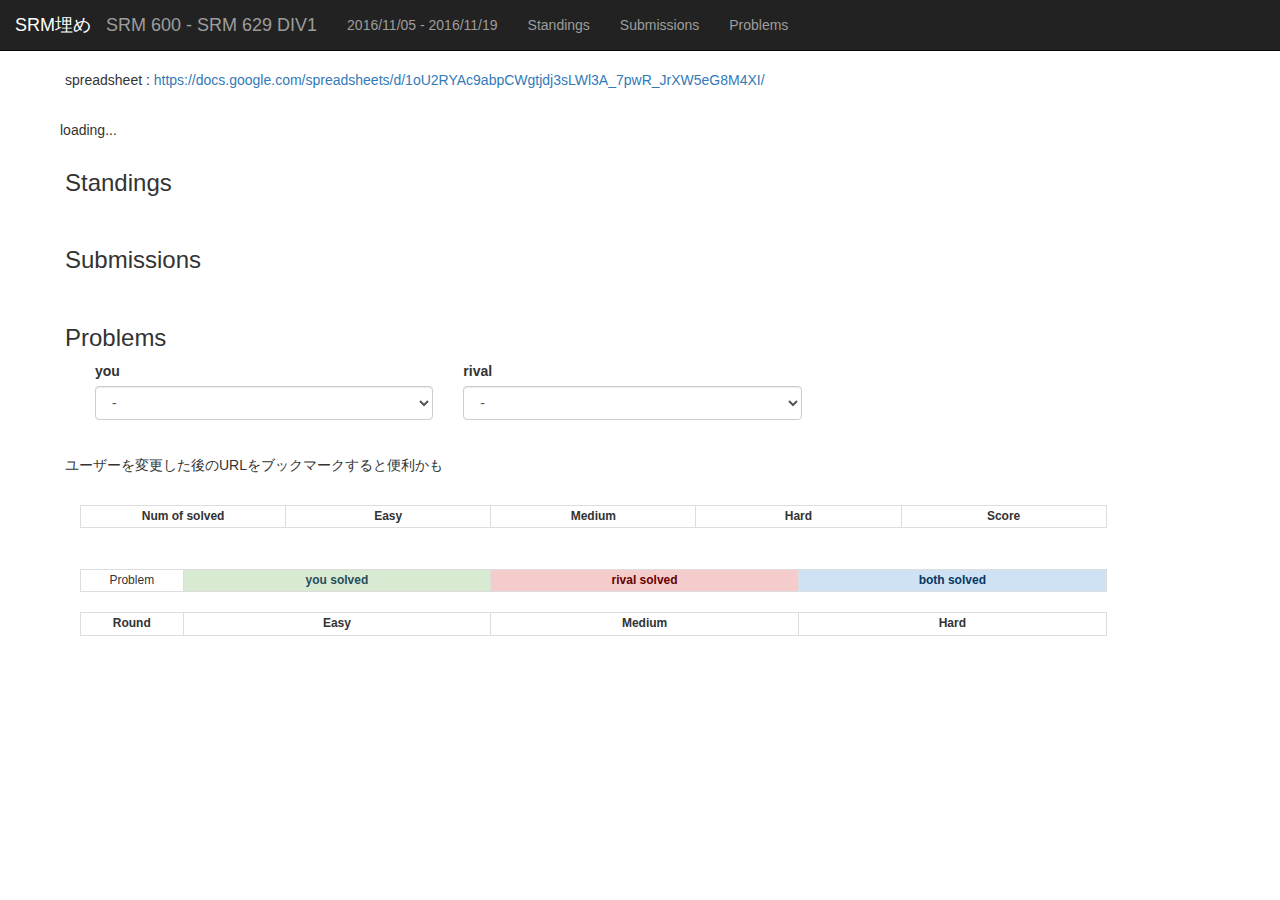
==== 1/index.html @ e247482d "first commit" ====
<!DOCTYPE html>
<html>
  <head>
    <meta charset="UTF-8">
    <meta name="robots" content="noindex">
    <script src="https://ajax.googleapis.com/ajax/libs/jquery/3.1.1/jquery.min.js"></script>
    <link rel="stylesheet" href="https://maxcdn.bootstrapcdn.com/bootstrap/3.3.7/css/bootstrap.min.css" integrity="sha384-BVYiiSIFeK1dGmJRAkycuHAHRg32OmUcww7on3RYdg4Va+PmSTsz/K68vbdEjh4u" crossorigin="anonymous">
    <script src="https://maxcdn.bootstrapcdn.com/bootstrap/3.3.7/js/bootstrap.min.js" integrity="sha384-Tc5IQib027qvyjSMfHjOMaLkfuWVxZxUPnCJA7l2mCWNIpG9mGCD8wGNIcPD7Txa" crossorigin="anonymous"></script>
    <script type="text/javascript" src="http://www.google.com/jsapi"></script>
    <script src="../app.js"></script>
    <link rel="stylesheet" type="text/css" href="../style.css">
  </head>
<body>
  <p>please enable javascript</p>
</body>
</html>
---- style.css ----
.solved_by_me.solved_by_rival {
  background-color: #cfe2f3 !important;
  color : #073763 !important;
  font-weight: bold;
}
.solved_by_me {
  background-color : #d9ead3;
  color : #274e5d !important;
  font-weight: bold;
}
.solved_by_rival {
  background-color : #f4cccc;
  color : #660000 !important;
  font-weight: bold;
}
th, td{
  text-align : center;
  font-size : 12px;
  padding : 2px;
}
*{
  background-image:none !important;
}
.row{
  padding : 10px;
}
.level_1{
  background-color: #c9daf8;
}
.level_2{
  background-color: #fce5cd;
}
.level_3{
  background-color: #f4cccc;
}

.active_contest{
  background-color: #d9ead3;
}

.virtual_link:hover{
  cursor:pointer;
}
.problem_link{
  color: inherit;
}
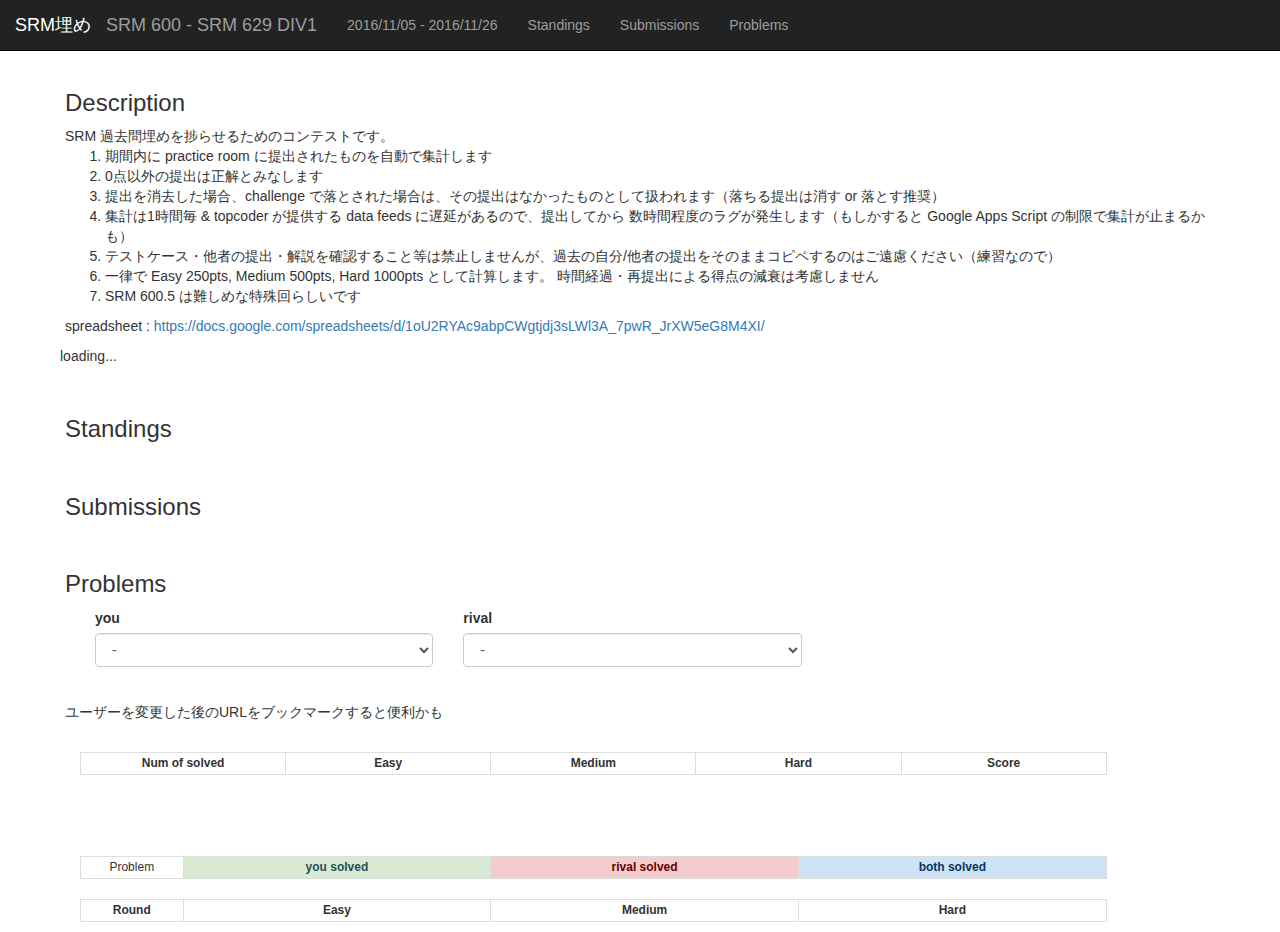
==== commit dce21ba3: "navbar fix, chart fix, add description" ====
--- a/1/index.html
+++ b/1/index.html
@@ -3,10 +3,11 @@
   <head>
     <meta charset="UTF-8">
     <meta name="robots" content="noindex">
+    <title>SRM埋め SRM 600 - SRM 629 DIV1</title>
     <script src="https://ajax.googleapis.com/ajax/libs/jquery/3.1.1/jquery.min.js"></script>
+    <script src="https://maxcdn.bootstrapcdn.com/bootstrap/3.3.7/js/bootstrap.min.js" integrity="sha384-Tc5IQib027qvyjSMfHjOMaLkfuWVxZxUPnCJA7l2mCWNIpG9mGCD8wGNIcPD7Txa" crossorigin="anonymous"></script>
     <link rel="stylesheet" href="https://maxcdn.bootstrapcdn.com/bootstrap/3.3.7/css/bootstrap.min.css" integrity="sha384-BVYiiSIFeK1dGmJRAkycuHAHRg32OmUcww7on3RYdg4Va+PmSTsz/K68vbdEjh4u" crossorigin="anonymous">
-    <script src="https://maxcdn.bootstrapcdn.com/bootstrap/3.3.7/js/bootstrap.min.js" integrity="sha384-Tc5IQib027qvyjSMfHjOMaLkfuWVxZxUPnCJA7l2mCWNIpG9mGCD8wGNIcPD7Txa" crossorigin="anonymous"></script>
-    <script type="text/javascript" src="http://www.google.com/jsapi"></script>
+    <script type="text/javascript" src="https://www.google.com/jsapi"></script>
     <script src="../app.js"></script>
     <link rel="stylesheet" type="text/css" href="../style.css">
   </head>
